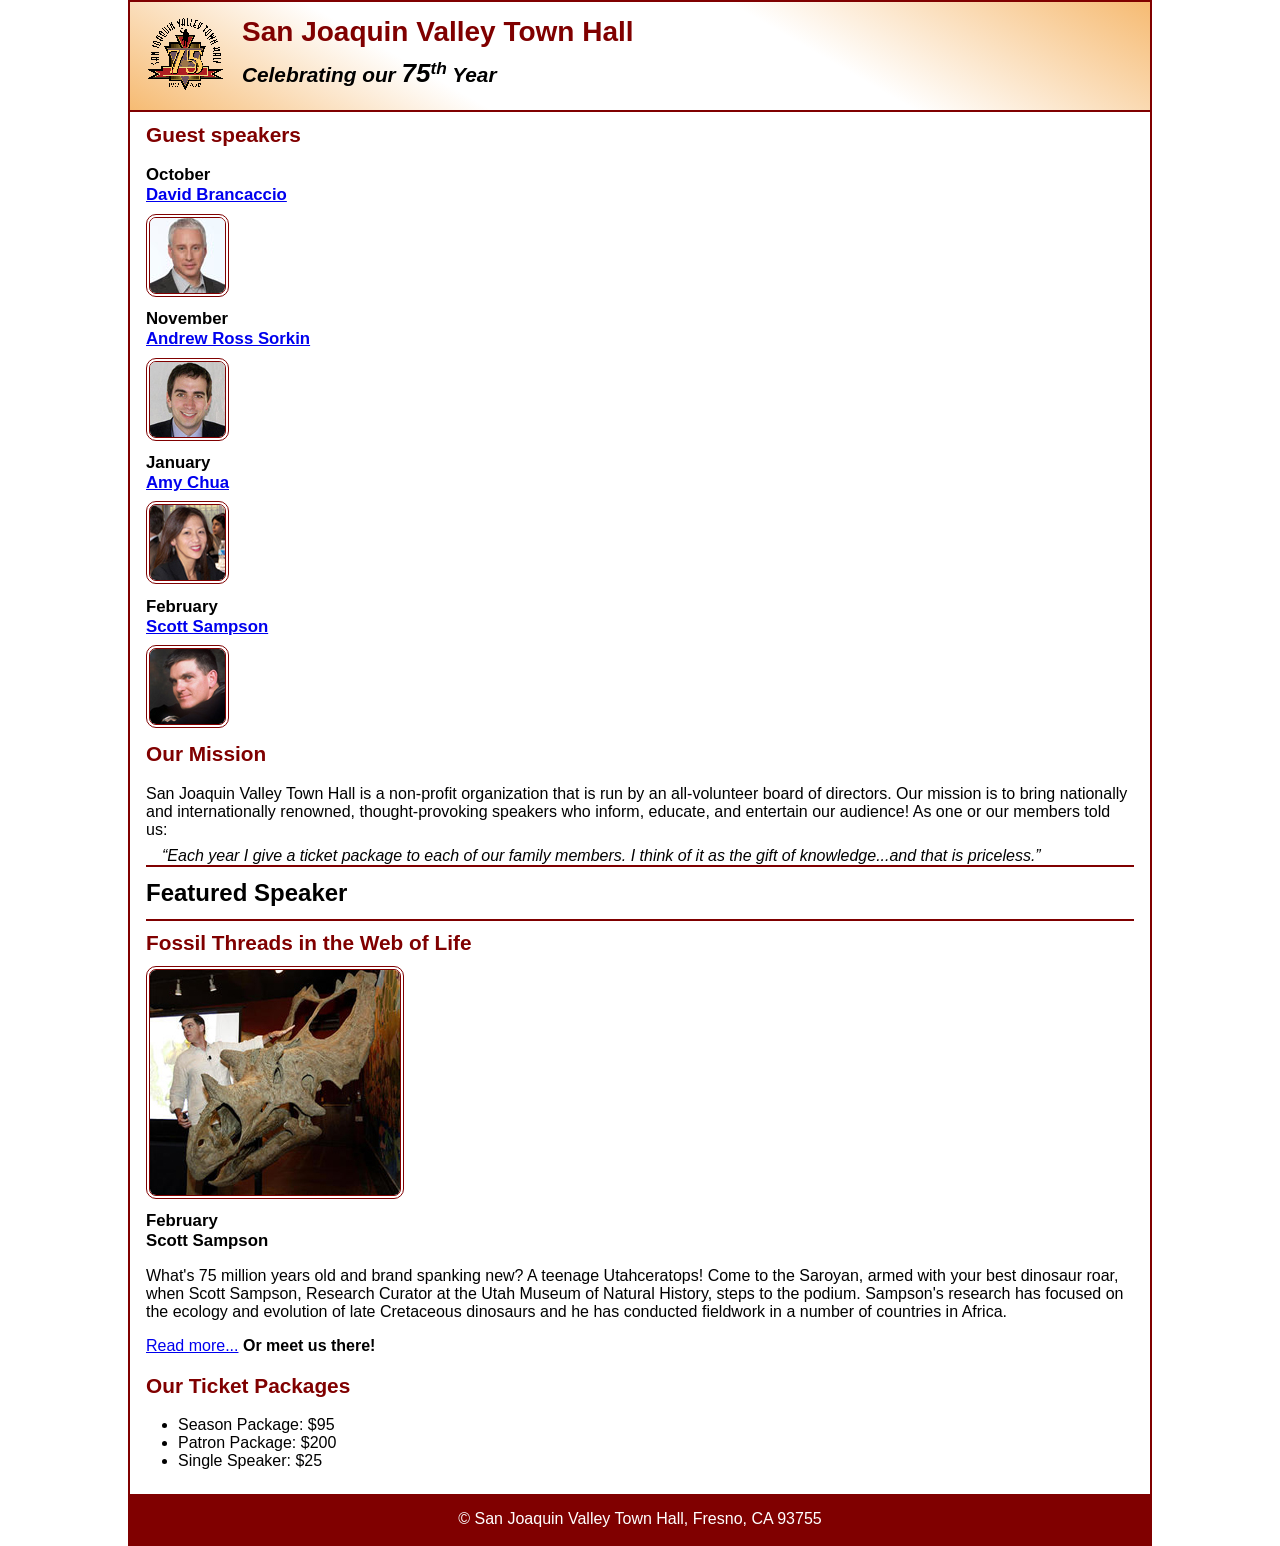
==== index.html @ e7d8295e "Add files via upload" ====
<!DOCTYPE html>
<html lang="en">

<head>
	<meta charset="utf-8">
	<title>San Joaquin Valley Town Hall</title>
	<meta name="viewport" content="width=device-width, initial-scale=1">
	<link rel="icon" href="images/favicon.ico">
	<link rel="stylesheet" href="styles/main.css">
</head>

<body>
	<header>
		<img src="images/town_hall_logo.gif" alt="Town Hall logo">
		<h2>San Joaquin Valley Town Hall</h2>
		<h3>Celebrating our <em class="large">75</em><sup>th</sup> Year</h3>
	</header>
	<main>
		<aside>
			<h2>Guest speakers</h2>
			<h3>October<br><a href="speakers/brancaccio.html">David Brancaccio</a></h3>
			<img src="images/brancaccio75.jpg" alt="David Brancaccio photo">
			<h3>November<br><a href="speakers/sorkin.html">Andrew Ross Sorkin</a></h3>
			<img src="images/sorkin75.jpg" alt="Andrew Ross Sorkin photo">
			<h3>January<br><a href="speakers/chua.html">Amy Chua</a></h3>
			<img src="images/chua75.jpg" alt="Amy Chua photo">
			<h3>February<br><a href="speakers/sampson.html">Scott Sampson</a></h3>
			<img src="images/sampson75.jpg" alt="Scott Sampson photo">
		</aside>

		<section>
			<h2>Our Mission</h2>
			<p>San Joaquin Valley Town Hall is a non-profit organization that is run by an 
				all-volunteer board of directors. Our mission is to bring nationally and 
				internationally renowned, thought-provoking speakers who inform, educate, 
				and entertain our audience! As one or our members told us:</p>
			<blockquote>&ldquo;Each year I give a ticket package to each of our family members. 
				I think of it as the gift of knowledge...and that is priceless.&rdquo;</blockquote>

			<h1>Featured Speaker</h1>
			<article class="featured">
				<h2>Fossil Threads in the Web of Life</h2>
				<img src="images/sampson_dinosaur.jpg" alt="Scott Sampson with dinosaur">
				<h3>February<br>
				Scott Sampson</h3>
				<p>What's 75 million years old and brand spanking new? A teenage Utahceratops! 
				Come to the Saroyan, armed with your best dinosaur roar, when Scott Sampson, Research 
				Curator at the Utah Museum of Natural History, steps to the podium. Sampson's research 
				has focused on the ecology and evolution of late Cretaceous dinosaurs and he has conducted 
				fieldwork in a number of countries in Africa.</p>
				<p><a href="speakers/sampson.html">Read more...</a>&nbsp;<b>Or meet us there!</b></p>
			</article>

			<h2>Our Ticket Packages</h2>
			<ul>
				<li>Season Package: $95</li>
				<li>Patron Package: $200</li>
				<li>Single Speaker: $25</li>
			</ul>
		</section>	
	</main>
	<footer>
		<p>&copy; San Joaquin Valley Town Hall, Fresno, CA 93755</p>
	</footer>
</body>
</html>
---- styles/main.css ----
/* custom property */
:root {
	--accent-color: #800000;  /* could also be coded #800 */
	--gradient-color: #f6bb73;
}

/* reset */
* {
	margin: 0;
	padding: 0;
	box-sizing: border-box;
}

/* default styles */
body {
	font-family: Arial, Helvetica, sans-serif;
    font-size: 100%;
	width: 80%;
	margin: auto;
	border: 2px solid var(--accent-color);
}
a:hover, a:focus{
	font-style: italic;
	color: var(--accent-color);
}
h1, h2, h3, p, ul {
	padding: .5em 0;
}
h1 {
	font-size: 150%;
}
h2 {
	font-size: 130%;
	color: var(--accent-color);
}
h3 {
	font-size: 105%;
}
ul {
	margin-left: 2em;
}

/* the styles for the header */
header {
	border-bottom: 2px solid var(--accent-color);
	background-image: linear-gradient(
	    30deg, var(--gradient-color) 0%, white 30%, white 65%, var(--gradient-color) 100%);
	& h2 {
		font-size: 175%;
		padding: .5em 0 0 0;
	}
	& h3 {
		font-size: 130%;
		font-style: italic;
		padding-bottom: 1em;
	}
	& img {
		float: left;
		margin: .75em 1em;
	}
}

/* the styles for the main content */
main {
	padding: 0 1em 1em;
	& h1 {
		border-top: 2px solid var(--accent-color);
		border-bottom: 2px solid var(--accent-color);
	}
	& blockquote {
		font-style: italic;
		padding-left: 1em;
	}
	& img {
		border: 4px double var(--accent-color);
		border-radius: 10px;
	}
}

/* the styles for the footer */
footer {
	background-color: var(--accent-color);
	& p {
		text-align: center;
		color: white;
		padding: 1em 0;
	}
}

/* CSS class */
.large {
	font-size: 125%;
}
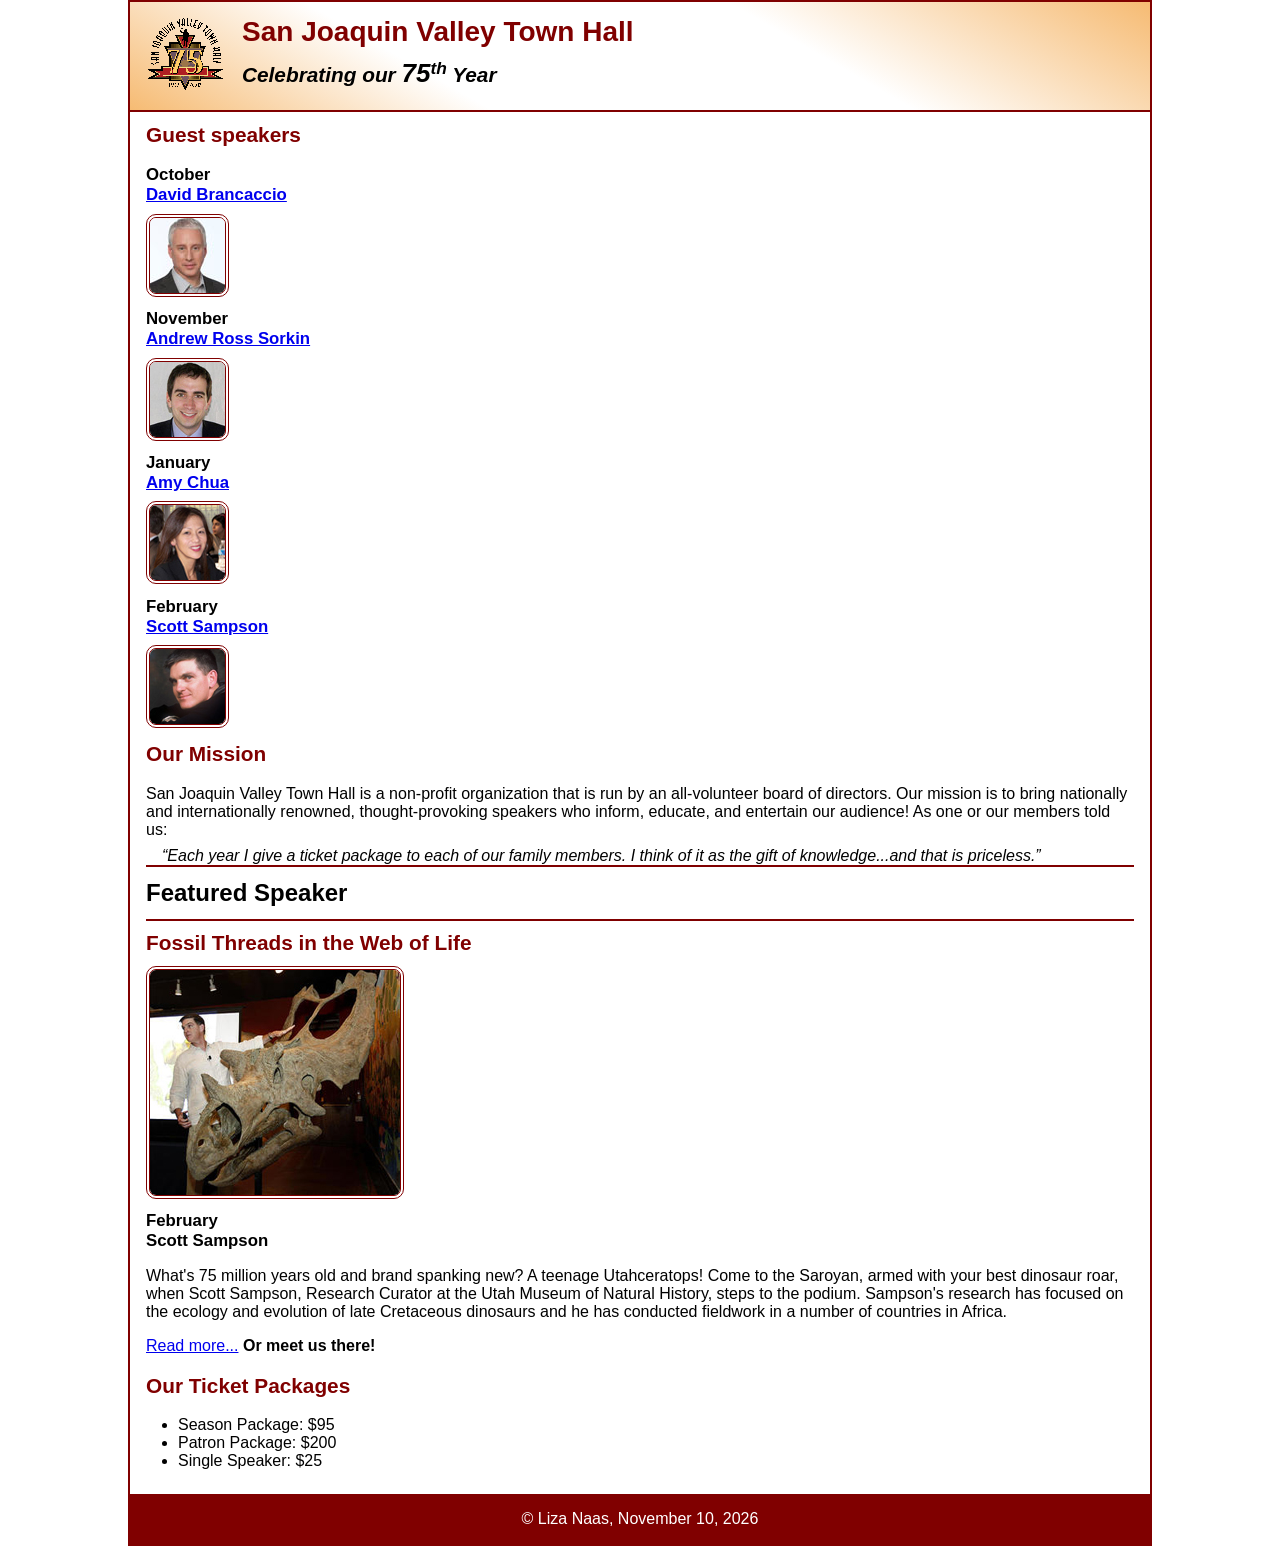
==== commit 7fe6815d: "Modify footer with author and date Updated footer to include author's name and date." ====
--- a/index.html
+++ b/index.html
@@ -60,7 +60,7 @@
 		</section>	
 	</main>
 	<footer>
-		<p>&copy; San Joaquin Valley Town Hall, Fresno, CA 93755</p>
+		<p>&copy; Liza Naas, November 10, 2026</p>
 	</footer>
 </body>
 </html>
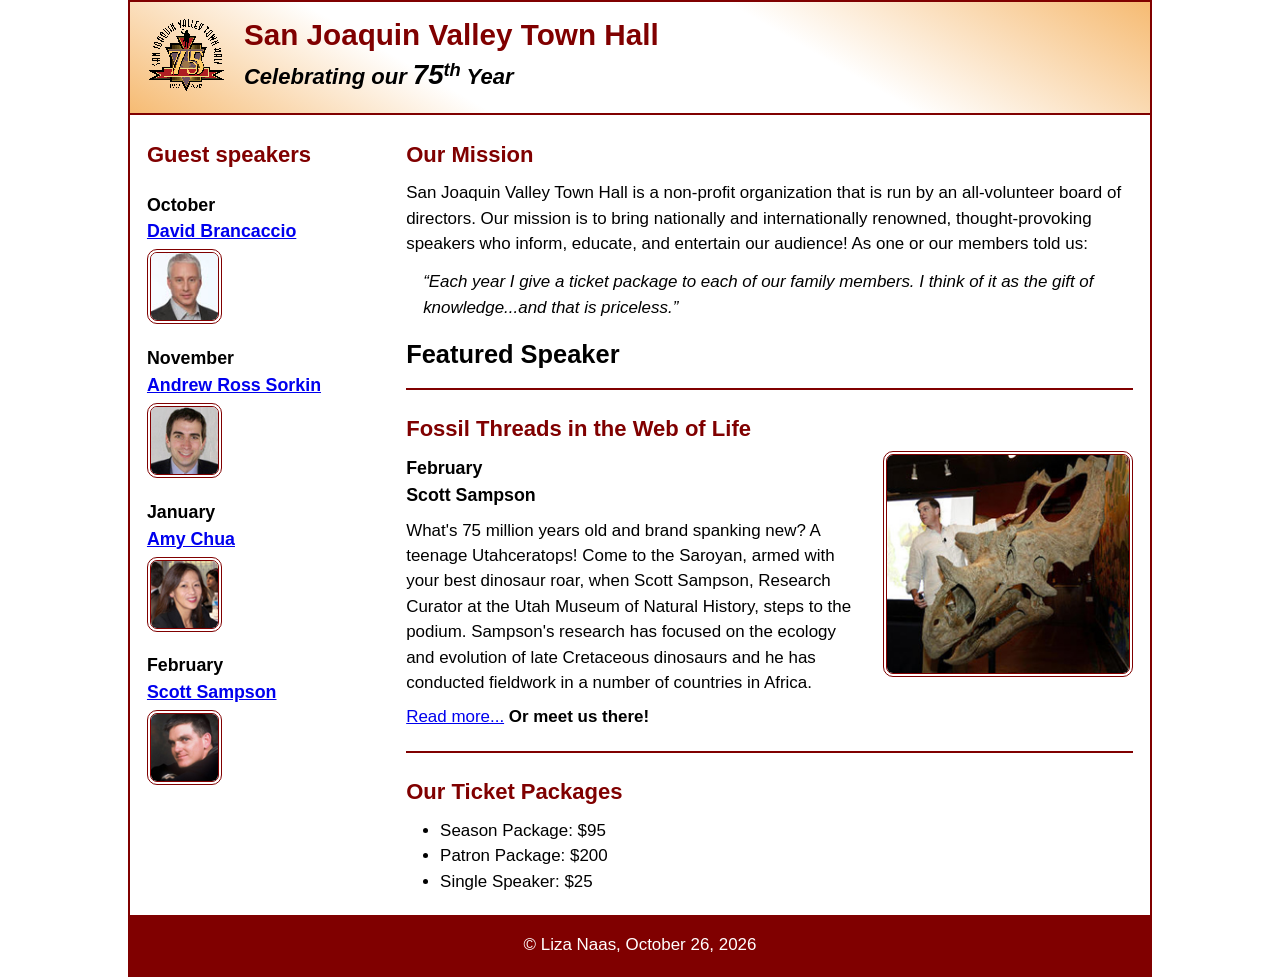
==== commit 8752aee4: "Fix footer date and HTML entity issues Updated the footer date and corrected HTML entities." ====
--- a/index.html
+++ b/index.html
@@ -60,7 +60,7 @@
 		</section>	
 	</main>
 	<footer>
-		<p>&copy; Liza Naas, November 10, 2026</p>
+		<p>&copy; Liza Naas, October 26, 2026</p>
 	</footer>
 </body>
 </html>
--- a/styles/main.css
+++ b/styles/main.css
@@ -1,93 +1,170 @@
-/* custom property */
+
+/* Custom properties */
 :root {
-	--accent-color: #800000;  /* could also be coded #800 */
-	--gradient-color: #f6bb73;
+    --accent-color: #800000;
+    --gradient-color: #f6bb73;
 }
 
-/* reset */
+/* Reset */
 * {
-	margin: 0;
-	padding: 0;
-	box-sizing: border-box;
+    margin: 0;
+    padding: 0;
+    box-sizing: border-box;
 }
 
-/* default styles */
+/* Default styles */
 body {
-	font-family: Arial, Helvetica, sans-serif;
-    font-size: 100%;
-	width: 80%;
-	margin: auto;
-	border: 2px solid var(--accent-color);
-}
-a:hover, a:focus{
-	font-style: italic;
-	color: var(--accent-color);
-}
-h1, h2, h3, p, ul {
-	padding: .5em 0;
-}
-h1 {
-	font-size: 150%;
-}
-h2 {
-	font-size: 130%;
-	color: var(--accent-color);
-}
-h3 {
-	font-size: 105%;
-}
-ul {
-	margin-left: 2em;
+    font-family: Arial, Helvetica, sans-serif;
+    font-size: calc(90% + 0.2vw);
+    width: 80%;
+    max-width: 1024px;
+    margin: auto;
+    border: 2px solid var(--accent-color);
+    line-height: 1.5;
 }
 
-/* the styles for the header */
-header {
-	border-bottom: 2px solid var(--accent-color);
-	background-image: linear-gradient(
-	    30deg, var(--gradient-color) 0%, white 30%, white 65%, var(--gradient-color) 100%);
-	& h2 {
-		font-size: 175%;
-		padding: .5em 0 0 0;
-	}
-	& h3 {
-		font-size: 130%;
-		font-style: italic;
-		padding-bottom: 1em;
-	}
-	& img {
-		float: left;
-		margin: .75em 1em;
-	}
+a:hover, a:focus {
+    font-style: italic;
+    color: var(--accent-color);
 }
 
-/* the styles for the main content */
-main {
-	padding: 0 1em 1em;
-	& h1 {
-		border-top: 2px solid var(--accent-color);
-		border-bottom: 2px solid var(--accent-color);
-	}
-	& blockquote {
-		font-style: italic;
-		padding-left: 1em;
-	}
-	& img {
-		border: 4px double var(--accent-color);
-		border-radius: 10px;
-	}
+h1, h2, h3, p, ul {
+    padding: .25em 0;
 }
 
-/* the styles for the footer */
-footer {
-	background-color: var(--accent-color);
-	& p {
-		text-align: center;
-		color: white;
-		padding: 1em 0;
-	}
+h1 {
+    font-size: 150%;
 }
 
-/* CSS class */
+h2 {
+    font-size: 130%;
+    color: var(--accent-color);
+}
+
+h3 {
+    font-size: 105%;
+}
+
+ul {
+    margin-left: 2em;
+}
+
+/* Header */
+header {
+    border-bottom: 2px solid var(--accent-color);
+    background-image: linear-gradient(
+        30deg,
+        var(--gradient-color) 0%,
+        white 30%,
+        white 65%,
+        var(--gradient-color) 100%
+    );
+    line-height: 1.2;
+    display: flow-root;
+}
+
+header h2 {
+    font-size: 175%;
+    padding: .5em 0 0;
+}
+
+header h3 {
+    font-size: 130%;
+    font-style: italic;
+    padding-bottom: 1em;
+}
+
+header img {
+    float: left;
+    width: 15%;
+    min-width: 40px;
+    max-width: 80px;
+    margin: .75em 1em;
+}
+
+/* Main content - two columns */
+main {
+    display: flex;
+    padding: 1em;
+    gap: 1em;
+}
+
+/* Left column - guest speakers */
+aside {
+    flex: 0 1 25%;
+    min-width: 0;
+}
+
+aside h2 {
+    margin-bottom: .5em;
+}
+
+aside h3 {
+    margin-top: .5em;
+}
+
+aside img {
+    width: 60%;
+    min-width: 40px;
+    max-width: 75px;
+    border: 4px double var(--accent-color);
+    border-radius: 10px;
+}
+
+/* Right column - main information */
+section {
+    flex: 0 1 75%;
+    min-width: 0;
+}
+
+section blockquote {
+    font-style: italic;
+    padding: .5em 1em;
+}
+
+/* Featured speaker */
+.featured {
+    border-top: 2px solid var(--accent-color);
+    border-bottom: 2px solid var(--accent-color);
+    padding: 1em 0;
+    margin: .5em 0 1em;
+    display: flow-root;
+}
+
+.featured img {
+    float: right;
+    width: 40%;
+    min-width: 100px;
+    max-width: 250px;
+    height: auto;
+    margin: 0 0 1em 1em;
+    border: 4px double var(--accent-color);
+    border-radius: 10px;
+}
+
+/* Footer */
+footer {
+    background-color: var(--accent-color);
+}
+
+footer p {
+    text-align: center;
+    color: white;
+    padding: 1em 0;
+}
+
+/* Large text */
 .large {
-	font-size: 125%;
-}+    font-size: 125%;
+}
+/* Scott Sampson speaker page */
+.speaker article img {
+    float: right;
+    width: 40%;
+    min-width: 100px;
+    max-width: 250px;
+    height: auto;
+    margin: 0 0 1em 1em;
+    border: 4px double var(--accent-color);
+    border-radius: 10px;
+}
